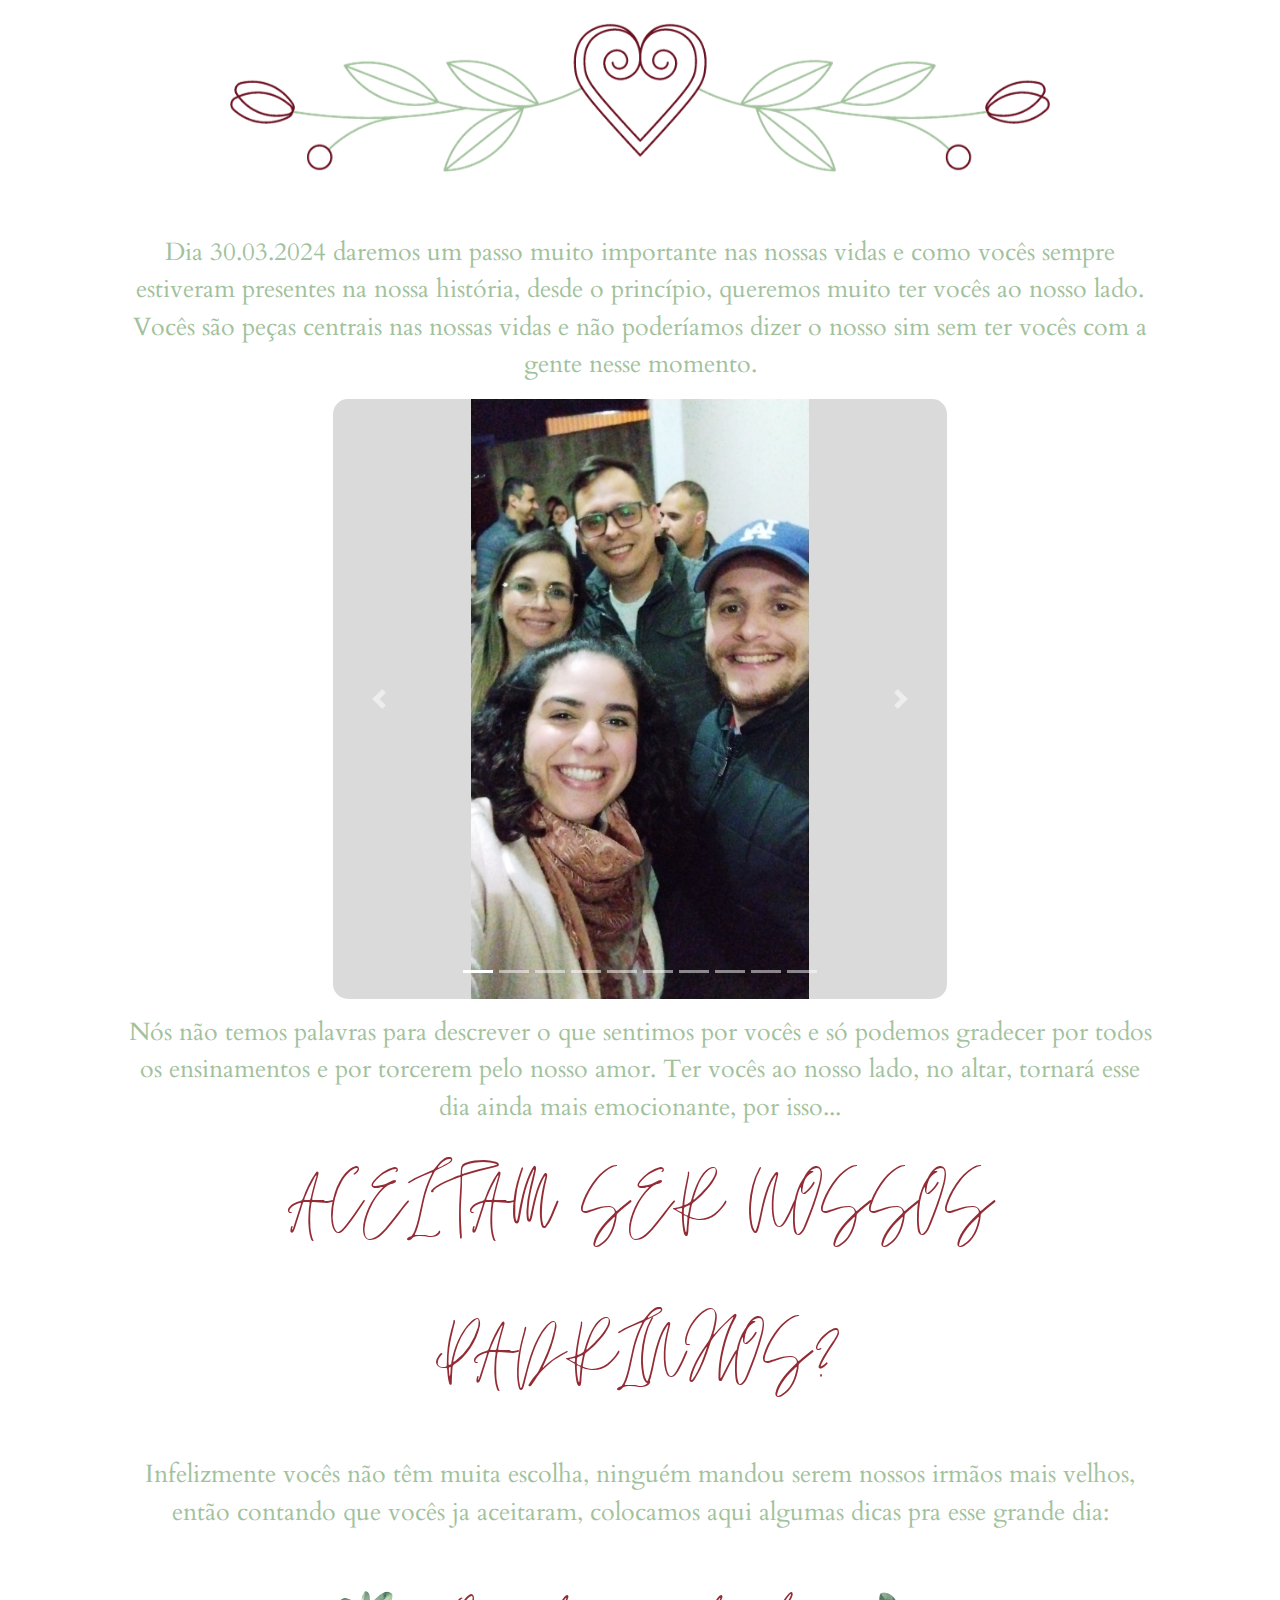
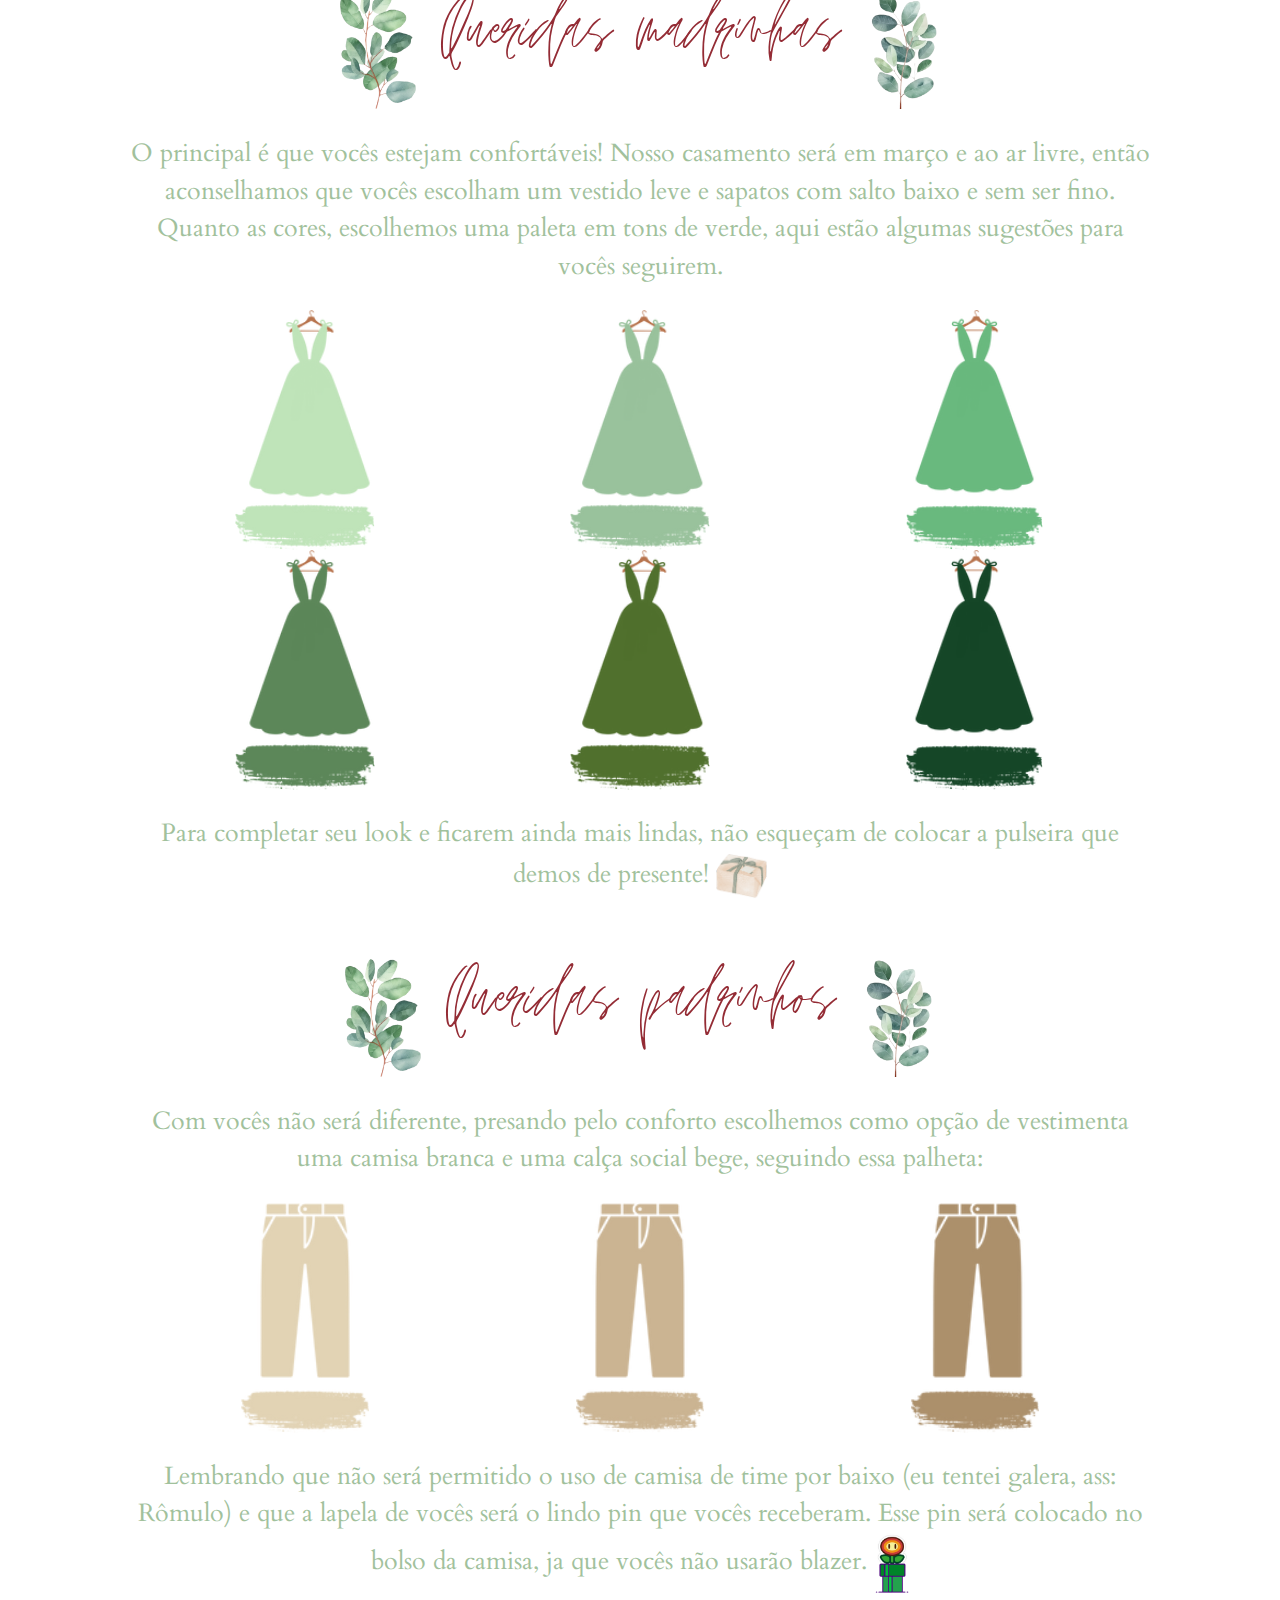
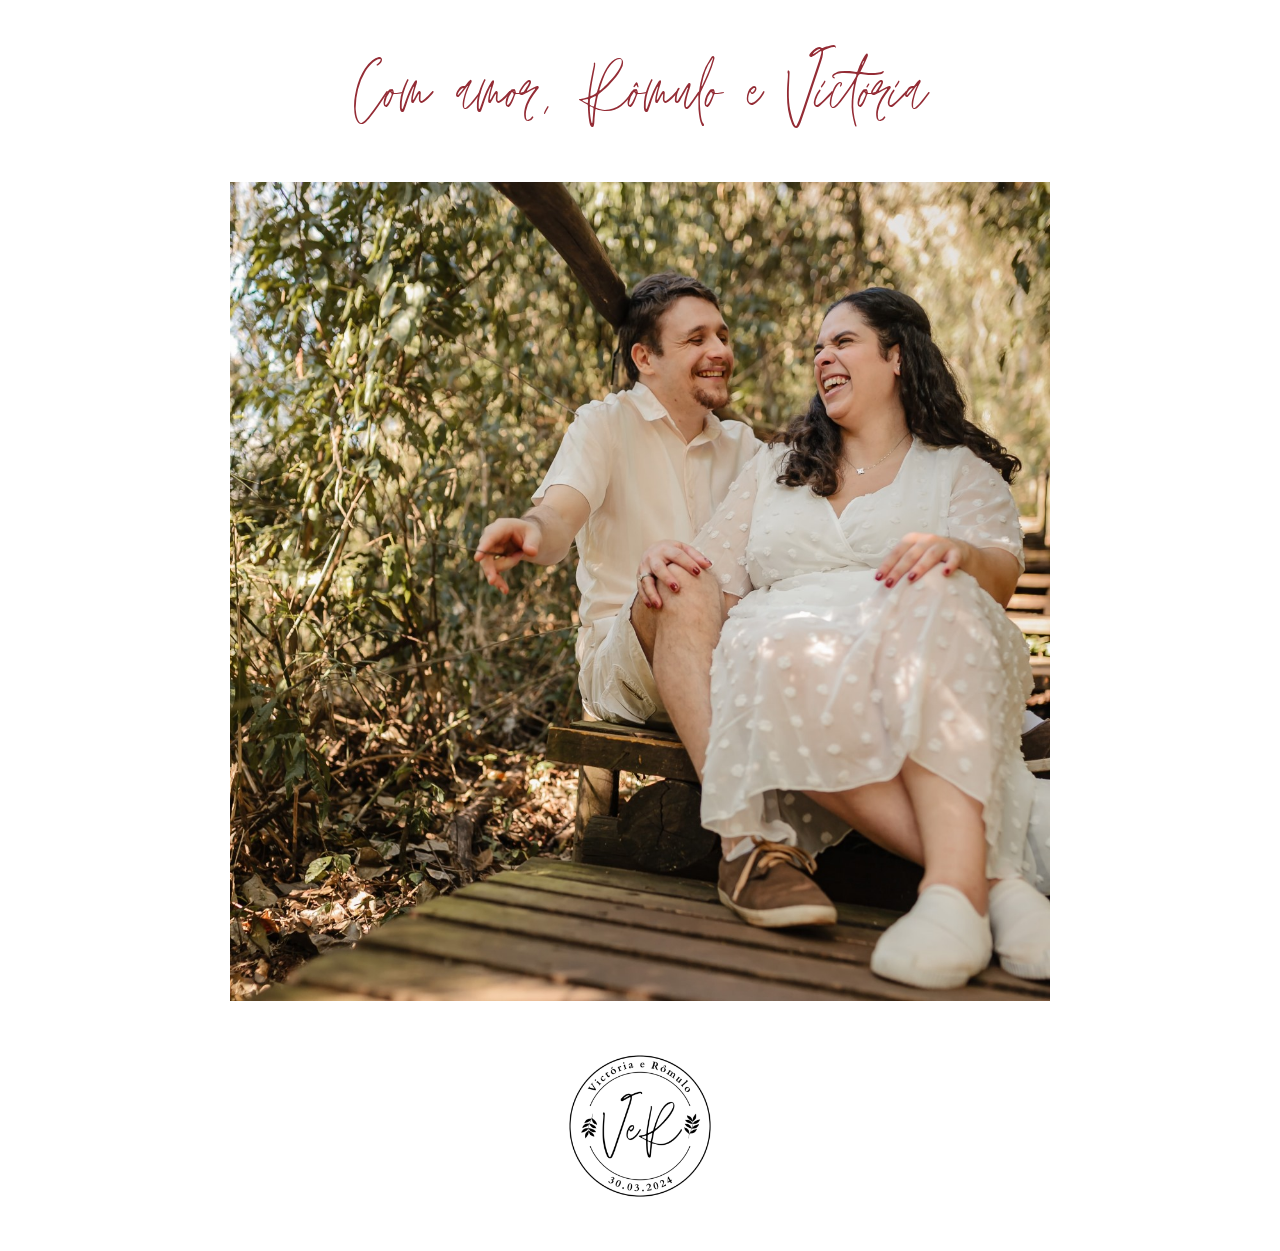
==== padrinhos/index.html @ 67f7df06 "final padrinhos" ====
<!DOCTYPE html>
<html lang="en">
<head>
  <meta charset="UTF-8">
  <meta name="viewport" content="width=device-width, initial-scale=1, shrink-to-fit=no">
  <title>Victória e Rômulo</title>

  <link rel="stylesheet" href="https://cdn.jsdelivr.net/npm/bootstrap@4.0.0/dist/css/bootstrap.min.css" integrity="sha384-Gn5384xqQ1aoWXA+058RXPxPg6fy4IWvTNh0E263XmFcJlSAwiGgFAW/dAiS6JXm" crossorigin="anonymous">
  <script src="https://code.jquery.com/jquery-3.2.1.slim.min.js" integrity="sha384-KJ3o2DKtIkvYIK3UENzmM7KCkRr/rE9/Qpg6aAZGJwFDMVNA/GpGFF93hXpG5KkN" crossorigin="anonymous"></script>
  <script src="https://cdn.jsdelivr.net/npm/popper.js@1.12.9/dist/umd/popper.min.js" integrity="sha384-ApNbgh9B+Y1QKtv3Rn7W3mgPxhU9K/ScQsAP7hUibX39j7fakFPskvXusvfa0b4Q" crossorigin="anonymous"></script>
  <script src="https://cdn.jsdelivr.net/npm/bootstrap@4.0.0/dist/js/bootstrap.min.js" integrity="sha384-JZR6Spejh4U02d8jOt6vLEHfe/JQGiRRSQQxSfFWpi1MquVdAyjUar5+76PVCmYl" crossorigin="anonymous"></script>
  <link rel="stylesheet" href="//use.fontawesome.com/releases/v5.15.4/css/all.css">

  <link href="../index.css" rel="stylesheet">
  <link href="index.css" rel="stylesheet">
  <link href="imagens/favicon.ico" rel="icon">
</head>
<body>
    <div class="top">
      <img class="img-top" src="imagens/iniciopeq.png">
    </div>
    <br>
    <div class="text">
      Dia 30.03.2024 daremos um passo muito importante nas nossas vidas e como vocês sempre estiveram presentes na nossa história, desde o princípio, queremos muito ter vocês ao nosso lado. Vocês são peças centrais nas nossas vidas e não poderíamos dizer o nosso sim sem ter vocês com a gente nesse momento.
    </div>
    <div id="carouselExampleIndicators" class="carousel slide" data-ride="carousel">
        <ol class="carousel-indicators">
          <li data-target="#carouselExampleIndicators" data-slide-to="0" class="active"></li>
          <li data-target="#carouselExampleIndicators" data-slide-to="1"></li>
          <li data-target="#carouselExampleIndicators" data-slide-to="2"></li>
          <li data-target="#carouselExampleIndicators" data-slide-to="3"></li>
          <li data-target="#carouselExampleIndicators" data-slide-to="4"></li>
          <li data-target="#carouselExampleIndicators" data-slide-to="5"></li>
          <li data-target="#carouselExampleIndicators" data-slide-to="6"></li>
          <li data-target="#carouselExampleIndicators" data-slide-to="7"></li>
          <li data-target="#carouselExampleIndicators" data-slide-to="8"></li>
          <li data-target="#carouselExampleIndicators" data-slide-to="9"></li>
        </ol>
        <div class="carousel-inner">
          <div class="carousel-item active">
            <div class="imagem_slides" style="background-image: url('imagens/padrinhos/1.jpg');"></div>
          </div>
          <div class="carousel-item">
            <div class="imagem_slides" style="background-image: url('imagens/padrinhos/2.jpg');"></div>
          </div>
          <div class="carousel-item">
            <div class="imagem_slides" style="background-image: url('imagens/padrinhos/3.jpg');"></div>
          </div>
          <div class="carousel-item">
            <div class="imagem_slides" style="background-image: url('imagens/padrinhos/4.jpg');"></div>
          </div>
          <div class="carousel-item">
            <div class="imagem_slides" style="background-image: url('imagens/padrinhos/5.JPG');"></div>
          </div>
          <div class="carousel-item">
            <div class="imagem_slides" style="background-image: url('imagens/padrinhos/6.jpg');"></div>
          </div>
          <div class="carousel-item">
            <div class="imagem_slides" style="background-image: url('imagens/padrinhos/7.jpg');"></div>
          </div>
          <div class="carousel-item">
            <div class="imagem_slides" style="background-image: url('imagens/padrinhos/8.jpg');"></div>
          </div>
          <div class="carousel-item">
            <div class="imagem_slides" style="background-image: url('imagens/padrinhos/9.jpg');"></div>
          </div>
          <div class="carousel-item">
            <div class="imagem_slides" style="background-image: url('imagens/padrinhos/10.jpg');"></div>
          </div>
        </div>
        <a class="carousel-control-prev" href="#carouselExampleIndicators" role="button" data-slide="prev">
          <span class="carousel-control-prev-icon" aria-hidden="true"></span>
          <span class="sr-only">Previous</span>
        </a>
        <a class="carousel-control-next" href="#carouselExampleIndicators" role="button" data-slide="next">
          <span class="carousel-control-next-icon" aria-hidden="true"></span>
          <span class="sr-only">Next</span>
        </a>
    </div>
    <div class="text">
      Nós não temos palavras para descrever o que sentimos por vocês e só podemos gradecer por todos os ensinamentos e por torcerem pelo nosso amor.  Ter vocês ao nosso lado, no altar, tornará esse dia ainda mais emocionante, por isso...
    </div>
    <div class="title">
      ACEITAM SER NOSSOS PADRINHOS?
    </div>
    <div class="text">
      Infelizmente vocês não têm muita escolha, ninguém mandou serem nossos irmãos mais velhos, então contando que vocês ja aceitaram, colocamos aqui algumas dicas pra esse grande dia:
    </div>
    <br>
    <div class="title">
      <img class="img-title" src="imagens/floresq.png">
      Queridas madrinhas
      <img class="img-title" src="imagens/flordir.png">
    </div>
    <div class="text">
      O principal é que vocês estejam confortáveis! Nosso casamento será em março e ao ar livre, então aconselhamos que vocês escolham um vestido leve e sapatos com salto baixo e sem ser fino. Quanto as cores, escolhemos uma paleta em tons de verde, aqui estão algumas sugestões para vocês seguirem.
    </div>
    <div class="grid-container">
      <div class="grid-item" style="background-image: url('imagens/cores/v1.png');"></div>
      <div class="grid-item" style="background-image: url('imagens/cores/v2.png');"></div>
      <div class="grid-item" style="background-image: url('imagens/cores/v3.png');"></div>
      <div class="grid-item" style="background-image: url('imagens/cores/v4.png');"></div>
      <div class="grid-item" style="background-image: url('imagens/cores/v5.png');"></div>
      <div class="grid-item" style="background-image: url('imagens/cores/v6.png');"></div>
    </div>
    <div class="text">
      Para completar seu look e ficarem ainda mais lindas, não esqueçam de colocar a pulseira que demos de presente!
      <img class="fig-padrinhos1" src="imagens/presentepeq.png">
    </div>
    <br>
    <div class="title">
      <img class="img-title" src="imagens/floresq.png">
      Queridas padrinhos
      <img class="img-title" src="imagens/flordir.png">
    </div>
    <div class="text">
      Com vocês não será diferente, presando pelo conforto escolhemos como opção de vestimenta uma camisa branca e uma calça social bege, seguindo essa palheta:
    </div>
    <div class="grid-container2">
      <div class="grid-item" style="background-image: url('imagens/cores/b1.png');"></div>
      <div class="grid-item" style="background-image: url('imagens/cores/b2.png');"></div>
      <div class="grid-item" style="background-image: url('imagens/cores/b3.png');"></div>
    </div>
    <div class="text">
      Lembrando que não será permitido o uso de camisa de time por baixo (eu tentei galera, ass: Rômulo) e que a lapela de vocês será o lindo pin que vocês receberam. Esse pin será colocado no bolso da camisa, ja que vocês não usarão blazer.
      <img class="fig-padrinhos2" src="imagens/florgrand.png">
    </div>
    <br>
    <div class="title">
      Com amor, Rômulo e Victória
      <div class="top">
        <img class="img-top" src="imagens/casal.jpg">
      </div>
    </div>
</body>
<footer>
  <img src="../imagens/cropped-V-R.png">
</footer>
</html>
---- index.css ----
/* Geral */
body{
  margin: auto;
  padding-bottom: 50px;
}

@media (max-width: 600px) {
  body{
    padding-left: 5%;
    padding-right: 5%;
  }
}

@media (min-width: 600px) {
  body{
    padding-left: 12.5%;
    padding-right: 12.5%;
  }
}

@font-face {
  font-family: Jonathan;
  src: url('fonts/Jonathan/Jonathan.ttf');
}

@font-face {
  font-family: Cardo;
  src: url('fonts/Cardo/Cardo-Regular.ttf');
}

@media (max-width: 600px) {
  .text{
    font-size: 15px;
  }

  .title{
    font-size: 25px;
  }
}

@media (min-width: 600px) {
  .text{
    font-size: 25px;
  }

  .title{
    font-size: 30px;
  }
}

.text{
  font-family: Cardo;
  color: #A1C19C;
  text-align: justify;
  padding-top: 15px;
  padding-bottom: 15px;
}

.title{
  font-family: Cardo;
  color: #D17A84;
}

/* Menu */
.home{
  font-family: Jonathan;
  color: #942c35;
}

.grid-item-menu {
  text-align: center;
}

@media (max-width: 600px) {
  .home{
    font-size: 75px;
    margin: 0;
  }
  .grid-container-menu {
    grid-template-columns: auto;
  }
}

.grid-container-menu {
  display: grid;
  align-items:center;
}

.home:hover{
  color: #A1C19C;
  cursor: pointer;
}
.item-menu{
  color: #942c35;
  padding: 10px;
  font-family: Cardo;
  font-weight: bold;
}
.item-menu:hover{
  color: #A1C19C;
  cursor: pointer;
}

.grid-item-menu {
  background-color: rgba(255, 255, 255, 0.8);
}

.fa-play, .fa-pause, .fa-volume-mute, .fa-volume-up{
  color: #942c35;
}
.fa-play:hover, .fa-pause:hover, .fa-volume-mute:hover, .fa-volume-up:hover{
  color: #A1C19C;
}

@media (min-width: 600px) {
  .grid-container-menu {
    grid-template-columns: 30% 15% 15% 15% 15% 10%;
  }

  .grid-item-menu {
    font-size: 16px;
  }
  
  .home{
    font-size: 90px;
  }
  .item-menu{
    padding: 10px;
  }
}

/* Inicial */
#casal{
  width: 80%;
  border-radius: 15px;
}

@media (min-width: 600px) {

  .grid-item-timer {
    margin: 10px;
    width: 190px;
  }

  .grid-item-timer>label {
    font-size: 50px;
  }

  #days, #hours, #minutes, #seconds {
    font-size: 90px;
  }
}

@media (max-width: 600px) {
  .grid-item-timer {
    margin: 10px;
    width: 50px;
  }

  .grid-item-timer>label {
    font-size: 20px;
  }

  #days, #hours, #minutes, #seconds {
    font-size: 40px;
  }
}

.img_inicial{
  text-align: center;
}

#days, #hours, #minutes, #seconds {
  color: white;
  font-family: Jonathan;
  padding: 0;
  margin: 0;
  height: 20px;
}

.grid-container-timer {
  display: grid;
  grid-template-columns: auto auto auto auto;
  margin: auto;
  justify-content: center;
  align-items: center;
  color: white;
}

.grid-item-timer {
  background-color: #D17A84;
  text-align: center;
  border-radius: 15px;
}

.grid-item-timer>label {
  color: white;
  font-family: Jonathan;
  padding: 0;
  margin: 0;
}

@media (max-width: 600px) {
  #carouselExampleIndicators{
    width: 90%;
    height: 300px;
  }
  .imagem_slides{
    height: 300px;
  }
}

@media (min-width: 600px) {
  #carouselExampleIndicators{
    width: 60%;
    height: 600px
  }
  .imagem_slides{
    height: 600px;
  }
}

#carouselExampleIndicators{
  border-radius: 15px;
  text-align: center;
  align-items: center;
  margin: auto;
}

.imagem_slides{
  background-repeat: no-repeat;
  background-position: center;
  background-size: contain;
  background-color: rgba(128, 128, 128, 0.295);
  border-radius: 15px;

}


/* Local */ 
#local{
  display:none
}

.center{
  display: block;
  text-align: center;
}

#rita{
  width: 80%;
  border-radius: 15px;
}

@media (max-width: 600px) {
  #rita{
    height: 200px;
  }
  .mapouter{
    height:200px;
  }
  .gmap_canvas {
    height:200px;
  }
  .gmap_iframe {
    height:200px!important;
  }
}
.mapouter{
  position:relative;
  text-align:right;
  width:100%;
  height:400px;
}
.gmap_canvas {
  overflow:hidden;
  background:none!important;
  width:100%;
  height:400px;
}
.gmap_iframe {
  height:400px!important;
}


/* Lista de presentes */ 
#lista_presentes{
  display:none;
  height: 1600px;
}
.iframe{
  width: 100%;
  height: 1600px;
  align-items: center;
  display: flex;
  justify-content: center;
  margin: auto;
}

/* Confirmação de presença */ 
#confirmaçao_presenca{
  display:none;
}

#confirmaçao_presenca>.iframe{
  height: 1600px;
  align-items: center;
  justify-content: center;
}

@media (max-width: 600px) {
  #confirmaçao_presenca>.iframe{
    width: 100%;
  }
}

/* Indicação dos noivos */ 
#indicacao_noivos{
  display:none
}

@media (max-width: 600px) {
  .grid-container-indicacao {
    grid-template-columns: auto;
  }
}

@media (min-width: 600px) {
  .grid-container-indicacao {
    grid-template-columns: auto auto auto;
  }
}

.grid-container-indicacao {
  display: grid;
  margin: auto;
  justify-content: center;
  align-items: center;
  text-align: center;
}

.grid-item-indicacao label{
  margin: 20px;
  font-size: 15px;
  text-align: center;
  border-radius: 15px;
  width: 190px;
  color: #A1C19C;
  font-family: Cardo;
}

.img-indicacao {
  width: 200px;
  height: 200px;
  border-radius: 50%;
  background-repeat: no-repeat;
  background-position: center;
  background-size:cover;
  display: inline-block;
}

/* Footer */ 
footer{
  margin-top: 50px;
  text-align: center;
}
footer>img{
  width: 150px;
}
---- padrinhos/index.css ----
@font-face {
    font-family: Jonathan;
    src: url('fonts/Jonathan/Jonathan.ttf');
}

@font-face {
    font-family: Cardo;
    src: url('fonts/Cardo/Cardo-Regular.ttf');
}

body{
    padding-left: 10%;
    padding-right: 10%;
}

/* tela pequena */
@media (max-width: 600px) { 
    .title {
        font-size: 50px;
    }

    .text{
        font-size: 15px;
    }

    .img-title{
        width: 50.4px;
        height: 78.8px;
    }

    .fig-padrinhos1{
        width: 10%;
    }
    
    .fig-padrinhos2{
        width: 7%;
    }
}

.top{
    text-align: center;
}
.img-top{
    width: 80%;
    height: 100%;       
}

/* tela grande */
@media (min-width: 600px) {
    .title {
        font-size: 100px;
    }

    .text{
        font-size: 25px;
    }

    .img-title{
        width: 75.6px;
        height: 118.2px;
    }

    .fig-padrinhos1{
        width: 5%;
    }
    
    .fig-padrinhos2{
        width: 3.5%;
    }
}

.title{
    text-align: center;
    font-family: Jonathan;
    color: #942c35;
}

.text{
    text-align: center;
    font-family: Cardo;
    color: #A1C19C;
}

.grid-container {
    display: grid;
    grid-template-columns: auto auto auto;
    padding: 10px;
    height: 500px;
}

.grid-container2 {
    display: grid;
    grid-template-columns: auto auto auto;
    padding: 10px;
    height: 250px;
}

.grid-item {
    padding: 20px;
    text-align: center;
    background-repeat: no-repeat;
    background-position: center;
    background-size: contain;
}

/* Footer */ 
footer{
    margin-top: 50px;
    text-align: center;
}

footer>img{
    width: 150px;
}
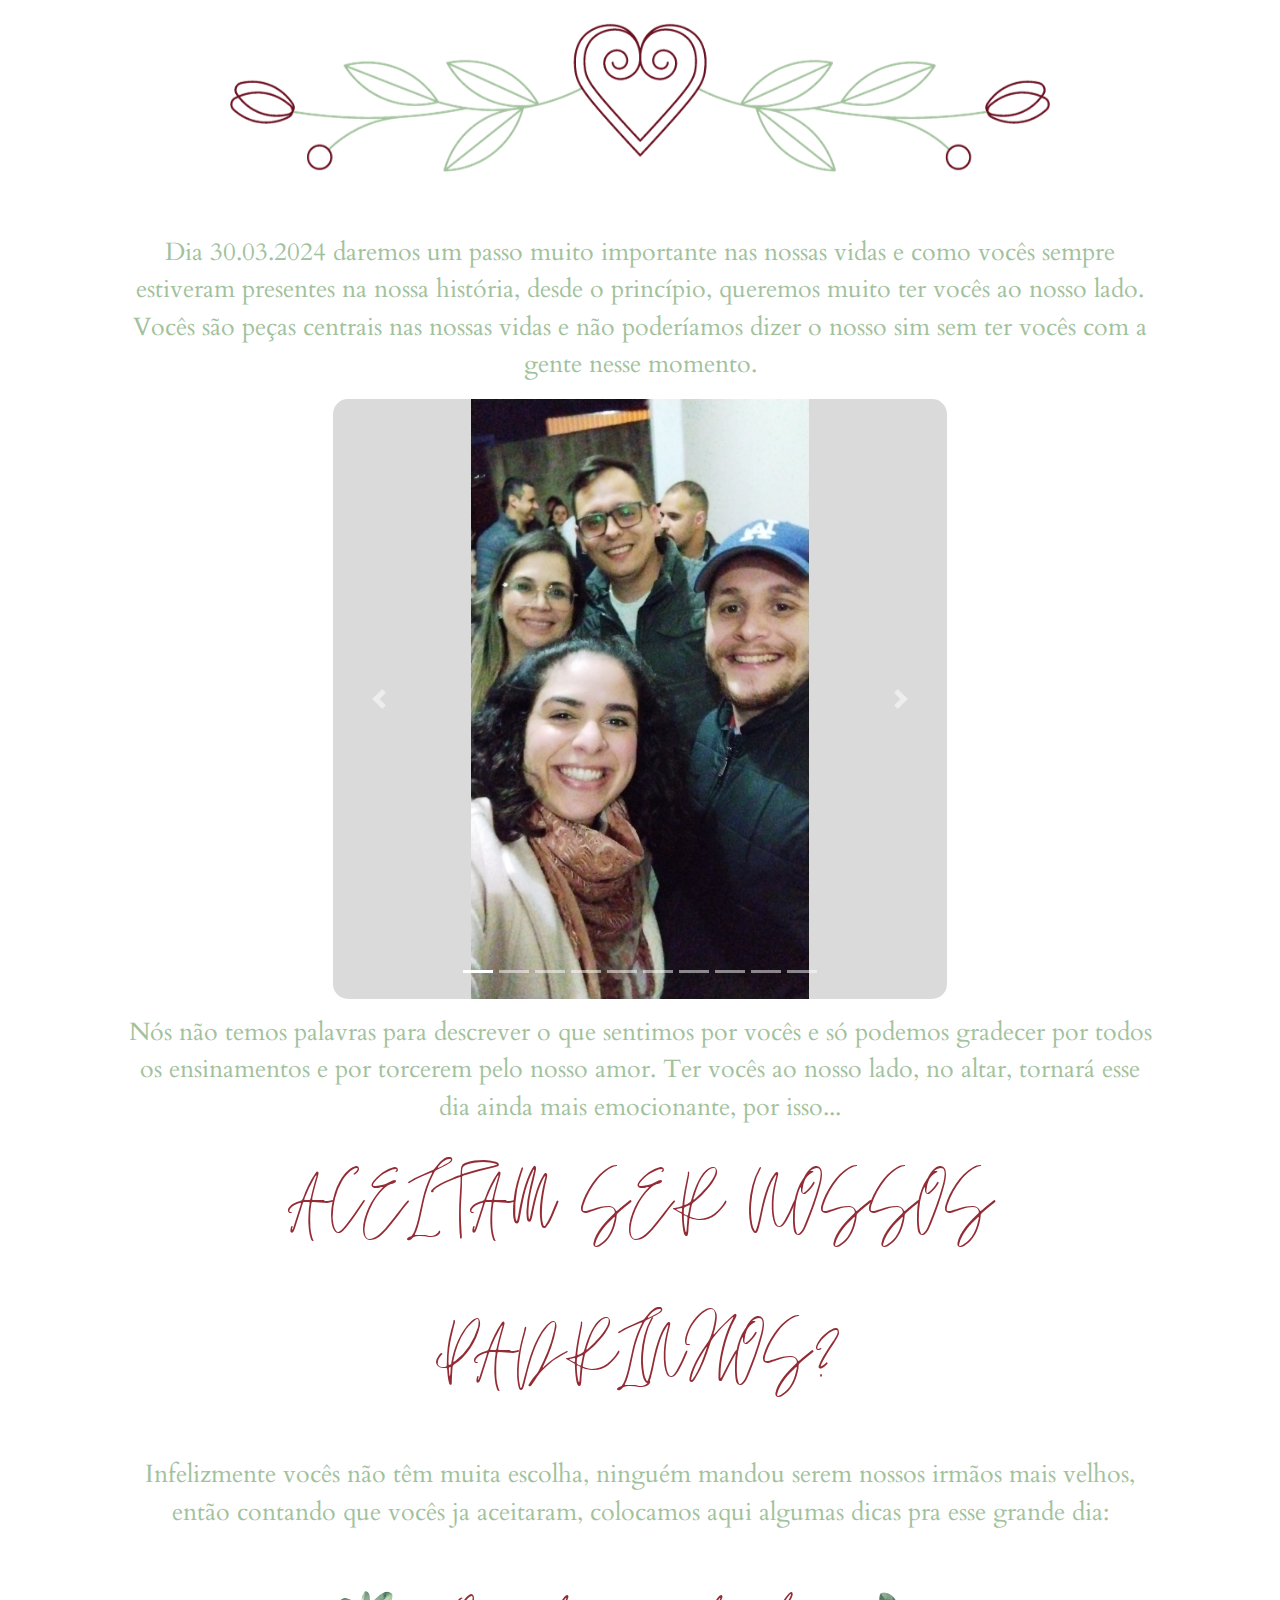
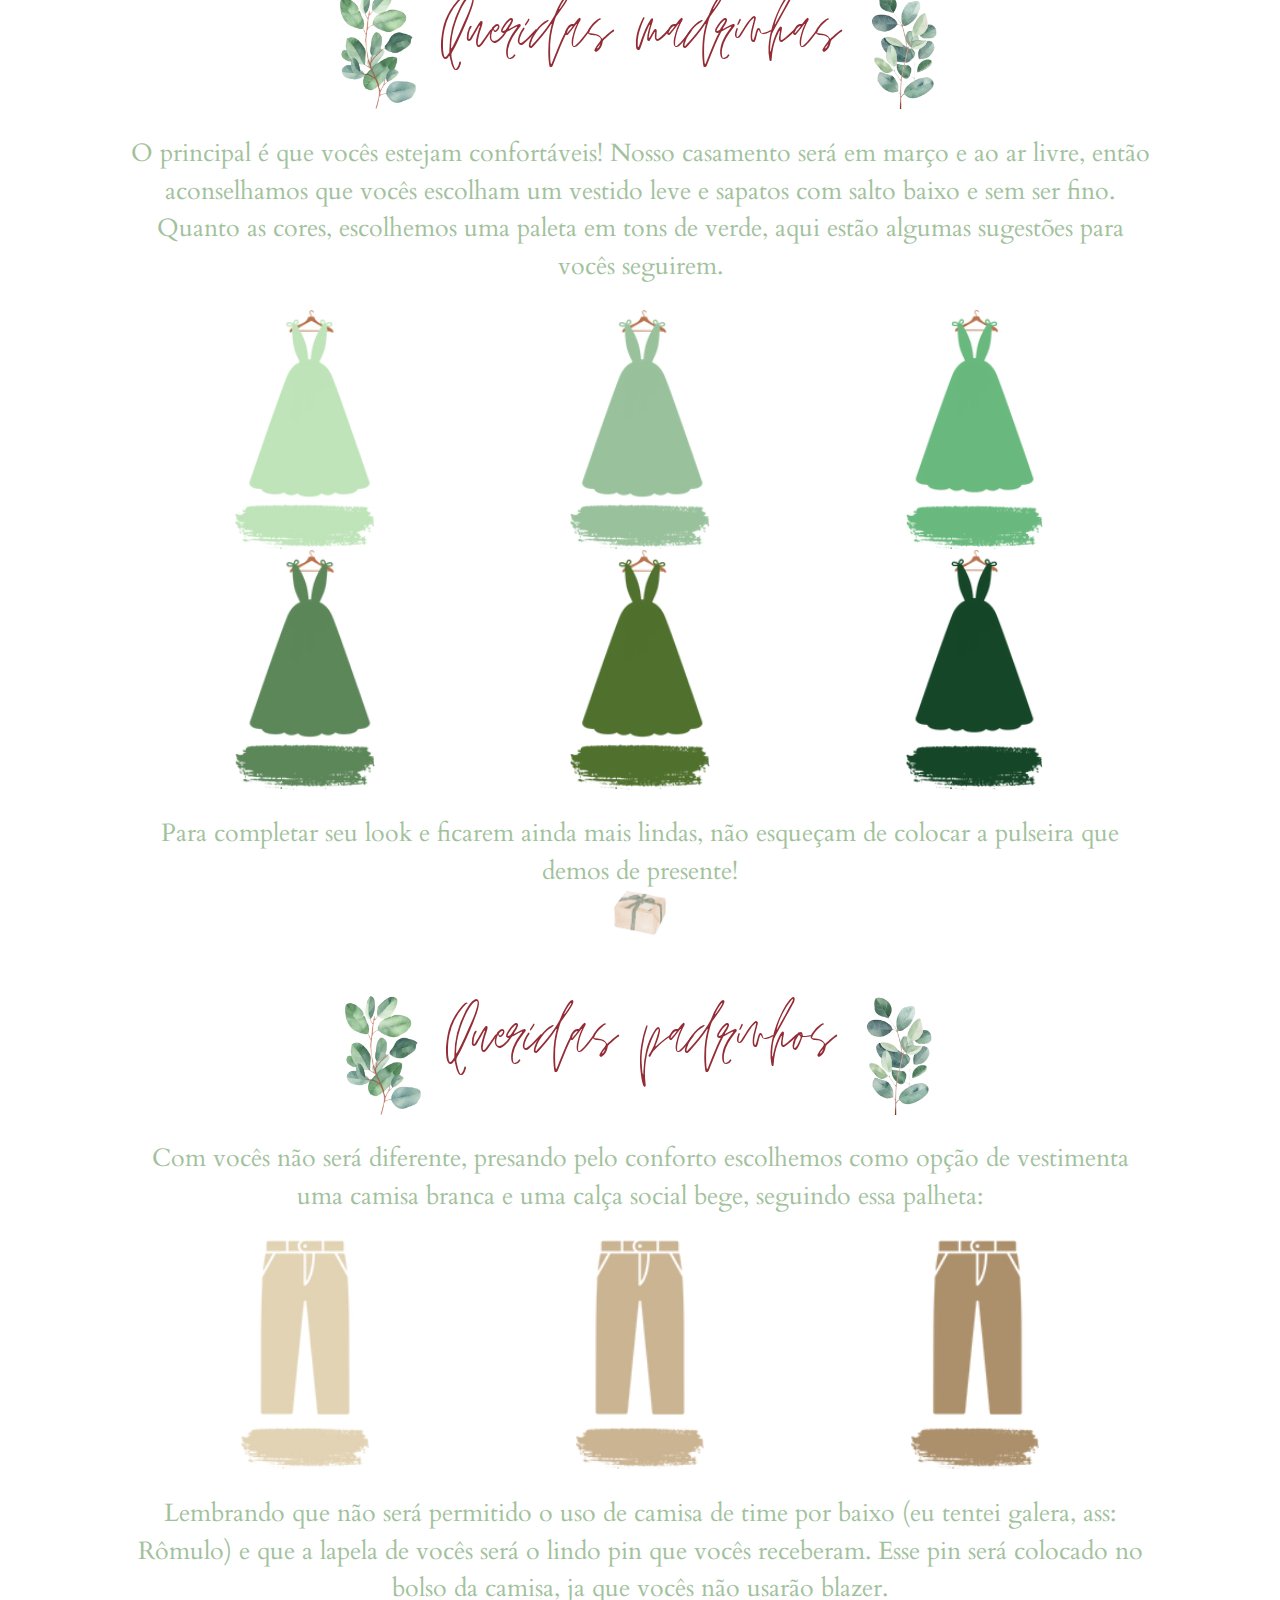
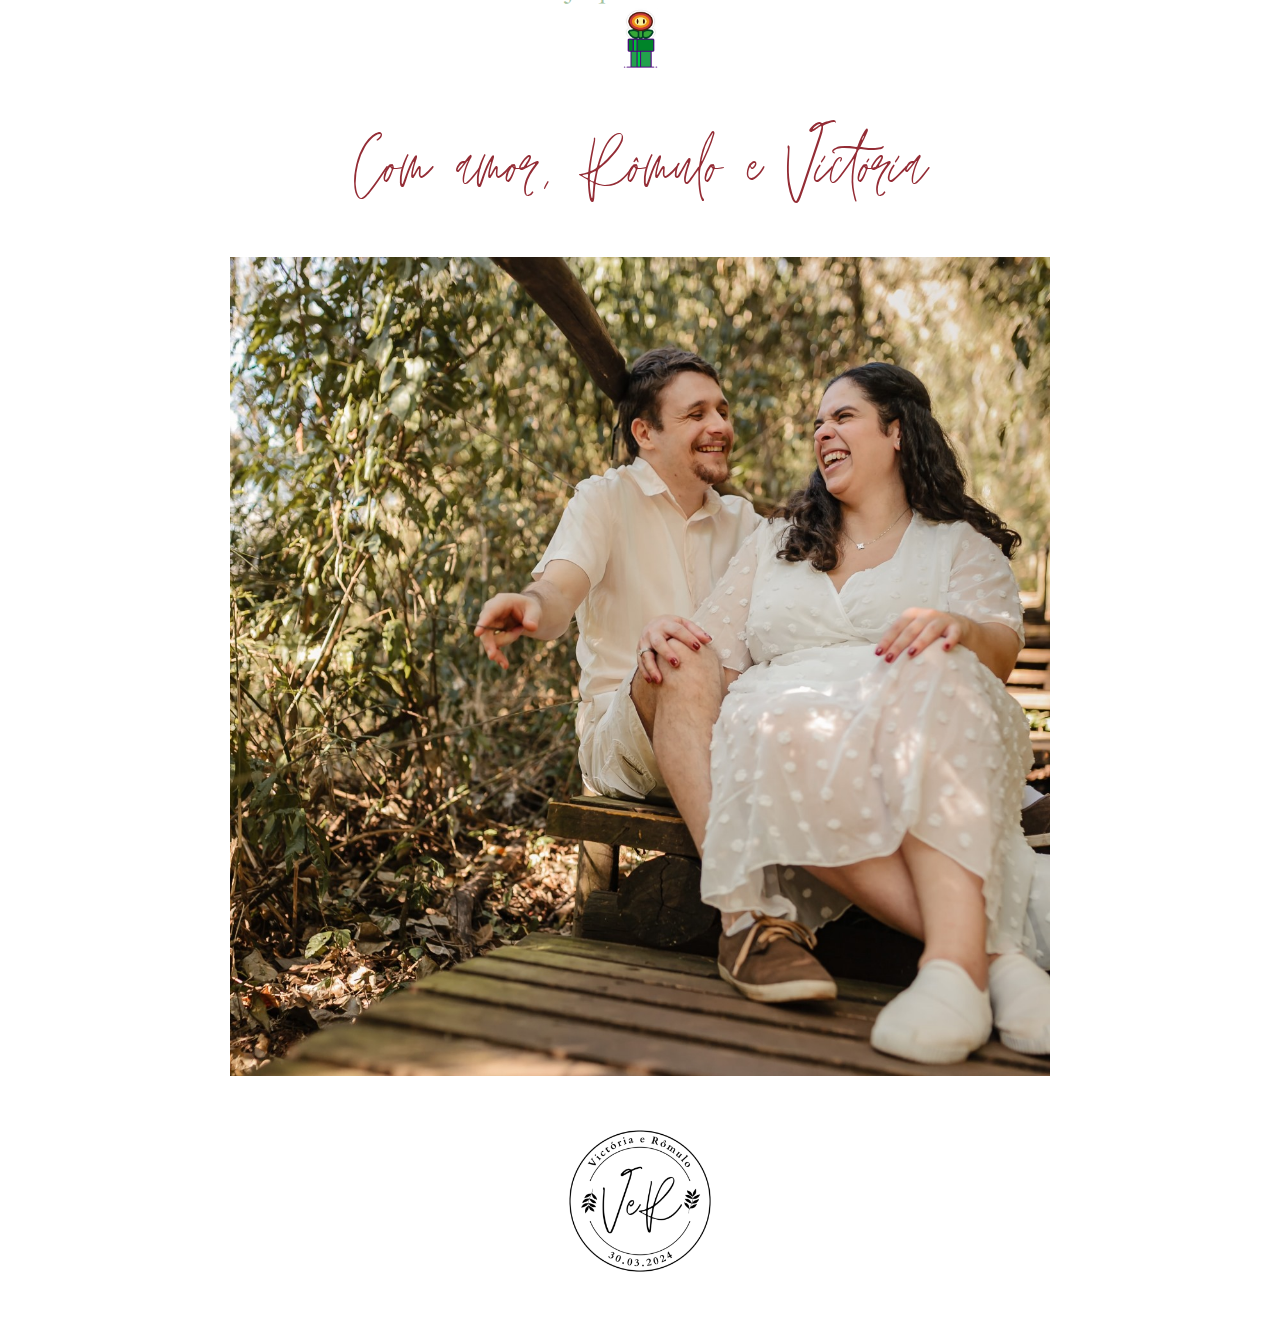
==== commit 01a5122e: "fix padrinhos" ====
--- a/padrinhos/index.html
+++ b/padrinhos/index.html
@@ -13,7 +13,7 @@
 
   <link href="../index.css" rel="stylesheet">
   <link href="index.css" rel="stylesheet">
-  <link href="imagens/favicon.ico" rel="icon">
+  <link href="../imagens/favicon.ico" rel="icon">
 </head>
 <body>
     <div class="top">
@@ -105,6 +105,7 @@
     </div>
     <div class="text">
       Para completar seu look e ficarem ainda mais lindas, não esqueçam de colocar a pulseira que demos de presente!
+      <br>
       <img class="fig-padrinhos1" src="imagens/presentepeq.png">
     </div>
     <br>
@@ -123,6 +124,7 @@
     </div>
     <div class="text">
       Lembrando que não será permitido o uso de camisa de time por baixo (eu tentei galera, ass: Rômulo) e que a lapela de vocês será o lindo pin que vocês receberam. Esse pin será colocado no bolso da camisa, ja que vocês não usarão blazer.
+      <br>
       <img class="fig-padrinhos2" src="imagens/florgrand.png">
     </div>
     <br>
--- a/padrinhos/index.css
+++ b/padrinhos/index.css
@@ -24,8 +24,8 @@
     }
 
     .img-title{
-        width: 50.4px;
-        height: 78.8px;
+        width: 30.4px;
+        height: 58.8px;
     }
 
     .fig-padrinhos1{
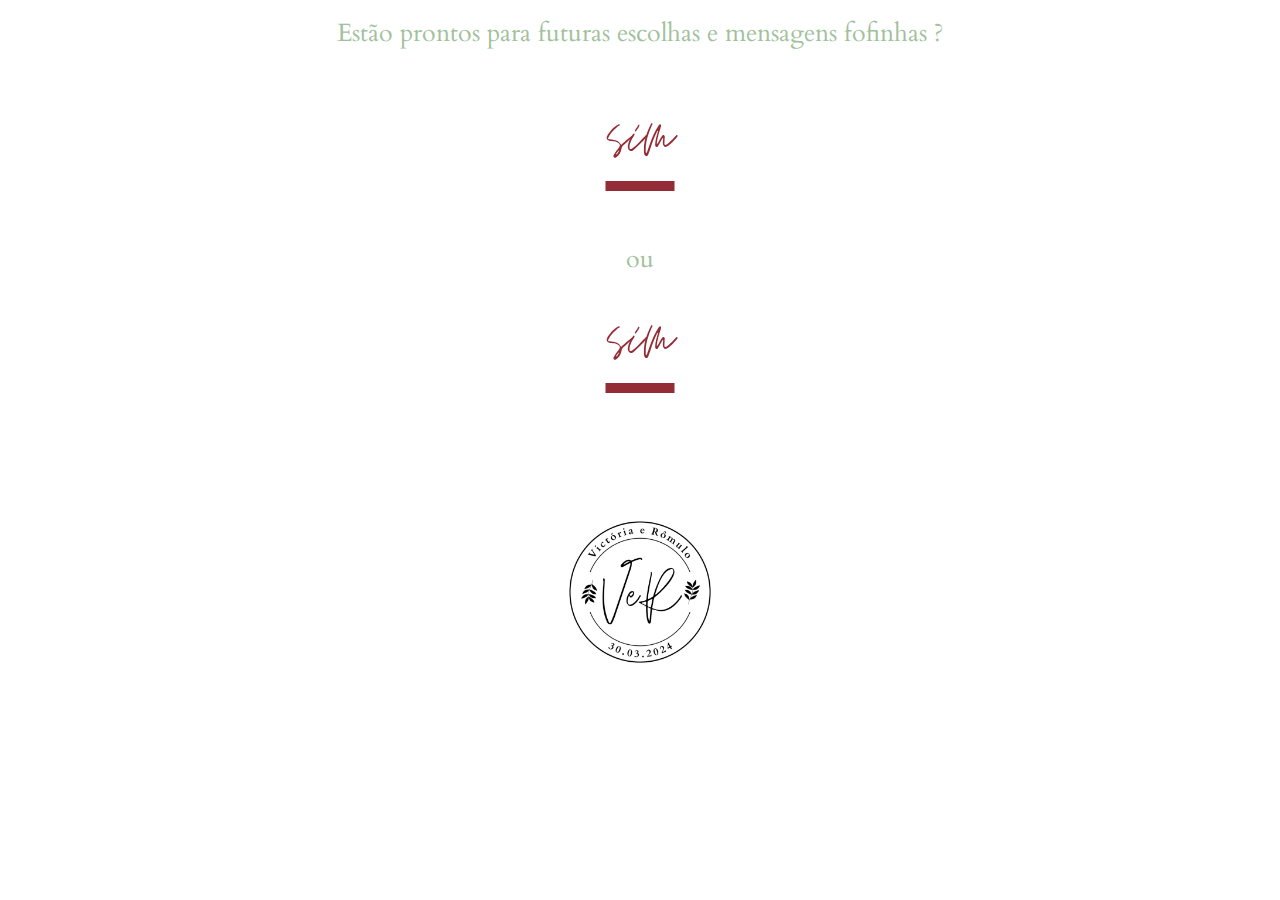
==== commit 497924d7: "fix padrinhos e player" ====
--- a/padrinhos/index.html
+++ b/padrinhos/index.html
@@ -6,9 +6,6 @@
   <title>Victória e Rômulo</title>
 
   <link rel="stylesheet" href="https://cdn.jsdelivr.net/npm/bootstrap@4.0.0/dist/css/bootstrap.min.css" integrity="sha384-Gn5384xqQ1aoWXA+058RXPxPg6fy4IWvTNh0E263XmFcJlSAwiGgFAW/dAiS6JXm" crossorigin="anonymous">
-  <script src="https://code.jquery.com/jquery-3.2.1.slim.min.js" integrity="sha384-KJ3o2DKtIkvYIK3UENzmM7KCkRr/rE9/Qpg6aAZGJwFDMVNA/GpGFF93hXpG5KkN" crossorigin="anonymous"></script>
-  <script src="https://cdn.jsdelivr.net/npm/popper.js@1.12.9/dist/umd/popper.min.js" integrity="sha384-ApNbgh9B+Y1QKtv3Rn7W3mgPxhU9K/ScQsAP7hUibX39j7fakFPskvXusvfa0b4Q" crossorigin="anonymous"></script>
-  <script src="https://cdn.jsdelivr.net/npm/bootstrap@4.0.0/dist/js/bootstrap.min.js" integrity="sha384-JZR6Spejh4U02d8jOt6vLEHfe/JQGiRRSQQxSfFWpi1MquVdAyjUar5+76PVCmYl" crossorigin="anonymous"></script>
   <link rel="stylesheet" href="//use.fontawesome.com/releases/v5.15.4/css/all.css">
 
   <link href="../index.css" rel="stylesheet">
@@ -16,125 +13,152 @@
   <link href="../imagens/favicon.ico" rel="icon">
 </head>
 <body>
-    <div class="top">
-      <img class="img-top" src="imagens/iniciopeq.png">
+    <div id="aceitar">
+      <label class="text">Estão prontos para futuras escolhas e mensagens fofinhas ?</label>
+      <br>
+      <label class="title" onclick="aceitar()"><u>sim</u></lebel>
+      <br>
+      <label class="text">ou</lebel>
+      <br>
+      <label class="title" onclick="aceitar()"><u>sim</u></lebel>
     </div>
-    <br>
-    <div class="text">
-      Dia 30.03.2024 daremos um passo muito importante nas nossas vidas e como vocês sempre estiveram presentes na nossa história, desde o princípio, queremos muito ter vocês ao nosso lado. Vocês são peças centrais nas nossas vidas e não poderíamos dizer o nosso sim sem ter vocês com a gente nesse momento.
-    </div>
-    <div id="carouselExampleIndicators" class="carousel slide" data-ride="carousel">
-        <ol class="carousel-indicators">
-          <li data-target="#carouselExampleIndicators" data-slide-to="0" class="active"></li>
-          <li data-target="#carouselExampleIndicators" data-slide-to="1"></li>
-          <li data-target="#carouselExampleIndicators" data-slide-to="2"></li>
-          <li data-target="#carouselExampleIndicators" data-slide-to="3"></li>
-          <li data-target="#carouselExampleIndicators" data-slide-to="4"></li>
-          <li data-target="#carouselExampleIndicators" data-slide-to="5"></li>
-          <li data-target="#carouselExampleIndicators" data-slide-to="6"></li>
-          <li data-target="#carouselExampleIndicators" data-slide-to="7"></li>
-          <li data-target="#carouselExampleIndicators" data-slide-to="8"></li>
-          <li data-target="#carouselExampleIndicators" data-slide-to="9"></li>
-        </ol>
-        <div class="carousel-inner">
-          <div class="carousel-item active">
-            <div class="imagem_slides" style="background-image: url('imagens/padrinhos/1.jpg');"></div>
+    <div id="content">
+      <div class="top">
+        <img class="img-top" src="imagens/iniciopeq.png">
+        <div class="grid-item-menu">
+          <label onclick="play()"><i class="fas fa-play" style="display: none;"></i></label>
+          <label onclick="pause()"><i class="fas fa-pause"></i></label>
+          <label onclick="mute()"><i class="fas fa-volume-up"></i></label>
+          <label onclick="volume()"><i class="fas fa-volume-mute" style="display: none;"></i></label>
+          <br>
+          <audio id="player" loop>
+            <source src="musica/emicida.mp3" type="audio/mpeg">
+          </audio>
+        </div>
+      </div>
+      <br>
+      <div class="text">
+        Dia 30.03.2024 daremos um passo muito importante nas nossas vidas e como vocês sempre estiveram presentes na nossa história, desde o princípio, queremos muito ter vocês ao nosso lado. Vocês são peças centrais nas nossas vidas e não poderíamos dizer o nosso sim sem ter vocês com a gente nesse momento.
+      </div>
+      <div id="carouselExampleIndicators" class="carousel slide" data-ride="carousel">
+          <ol class="carousel-indicators">
+            <li data-target="#carouselExampleIndicators" data-slide-to="0" class="active"></li>
+            <li data-target="#carouselExampleIndicators" data-slide-to="1"></li>
+            <li data-target="#carouselExampleIndicators" data-slide-to="2"></li>
+            <li data-target="#carouselExampleIndicators" data-slide-to="3"></li>
+            <li data-target="#carouselExampleIndicators" data-slide-to="4"></li>
+            <li data-target="#carouselExampleIndicators" data-slide-to="5"></li>
+            <li data-target="#carouselExampleIndicators" data-slide-to="6"></li>
+            <li data-target="#carouselExampleIndicators" data-slide-to="7"></li>
+            <li data-target="#carouselExampleIndicators" data-slide-to="8"></li>
+            <li data-target="#carouselExampleIndicators" data-slide-to="9"></li>
+          </ol>
+          <div class="carousel-inner">
+            <div class="carousel-item active">
+              <div class="imagem_slides" style="background-image: url('imagens/padrinhos/1.jpg');"></div>
+            </div>
+            <div class="carousel-item">
+              <div class="imagem_slides" style="background-image: url('imagens/padrinhos/2.jpg');"></div>
+            </div>
+            <div class="carousel-item">
+              <div class="imagem_slides" style="background-image: url('imagens/padrinhos/3.jpg');"></div>
+            </div>
+            <div class="carousel-item">
+              <div class="imagem_slides" style="background-image: url('imagens/padrinhos/4.jpg');"></div>
+            </div>
+            <div class="carousel-item">
+              <div class="imagem_slides" style="background-image: url('imagens/padrinhos/5.jpg');"></div>
+            </div>
+            <div class="carousel-item">
+              <div class="imagem_slides" style="background-image: url('imagens/padrinhos/6.jpg');"></div>
+            </div>
+            <div class="carousel-item">
+              <div class="imagem_slides" style="background-image: url('imagens/padrinhos/7.jpg');"></div>
+            </div>
+            <div class="carousel-item">
+              <div class="imagem_slides" style="background-image: url('imagens/padrinhos/8.jpg');"></div>
+            </div>
+            <div class="carousel-item">
+              <div class="imagem_slides" style="background-image: url('imagens/padrinhos/9.jpg');"></div>
+            </div>
+            <div class="carousel-item">
+              <div class="imagem_slides" style="background-image: url('imagens/padrinhos/10.jpg');"></div>
+            </div>
           </div>
-          <div class="carousel-item">
-            <div class="imagem_slides" style="background-image: url('imagens/padrinhos/2.jpg');"></div>
-          </div>
-          <div class="carousel-item">
-            <div class="imagem_slides" style="background-image: url('imagens/padrinhos/3.jpg');"></div>
-          </div>
-          <div class="carousel-item">
-            <div class="imagem_slides" style="background-image: url('imagens/padrinhos/4.jpg');"></div>
-          </div>
-          <div class="carousel-item">
-            <div class="imagem_slides" style="background-image: url('imagens/padrinhos/5.JPG');"></div>
-          </div>
-          <div class="carousel-item">
-            <div class="imagem_slides" style="background-image: url('imagens/padrinhos/6.jpg');"></div>
-          </div>
-          <div class="carousel-item">
-            <div class="imagem_slides" style="background-image: url('imagens/padrinhos/7.jpg');"></div>
-          </div>
-          <div class="carousel-item">
-            <div class="imagem_slides" style="background-image: url('imagens/padrinhos/8.jpg');"></div>
-          </div>
-          <div class="carousel-item">
-            <div class="imagem_slides" style="background-image: url('imagens/padrinhos/9.jpg');"></div>
-          </div>
-          <div class="carousel-item">
-            <div class="imagem_slides" style="background-image: url('imagens/padrinhos/10.jpg');"></div>
-          </div>
+          <a class="carousel-control-prev" href="#carouselExampleIndicators" role="button" data-slide="prev">
+            <span class="carousel-control-prev-icon" aria-hidden="true"></span>
+            <span class="sr-only">Previous</span>
+          </a>
+          <a class="carousel-control-next" href="#carouselExampleIndicators" role="button" data-slide="next">
+            <span class="carousel-control-next-icon" aria-hidden="true"></span>
+            <span class="sr-only">Next</span>
+          </a>
+      </div>
+      <div class="text">
+        Nós não temos palavras para descrever o que sentimos por vocês e só podemos gradecer por todos os ensinamentos e por torcerem pelo nosso amor.  Ter vocês ao nosso lado, no altar, tornará esse dia ainda mais emocionante, por isso...
+      </div>
+      <div class="title">
+        ACEITAM SER NOSSOS PADRINHOS?
+      </div>
+      <div class="text">
+        Infelizmente vocês não têm muita escolha, ninguém mandou serem nossos irmãos mais velhos, então contando que vocês ja aceitaram, colocamos aqui algumas dicas pra esse grande dia:
+      </div>
+      <br>
+      <div class="title">
+        <img class="img-title" src="imagens/floresq.png">
+        Queridas madrinhas
+        <img class="img-title" src="imagens/flordir.png">
+      </div>
+      <div class="text">
+        O principal é que vocês estejam confortáveis! Nosso casamento será em março e ao ar livre, então aconselhamos que vocês escolham um vestido leve e sapatos com salto baixo e sem ser fino. Quanto as cores, escolhemos uma paleta em tons de verde, aqui estão algumas sugestões para vocês seguirem.
+      </div>
+      <div class="grid-container">
+        <div class="grid-item" style="background-image: url('imagens/cores/v1.png');"></div>
+        <div class="grid-item" style="background-image: url('imagens/cores/v2.png');"></div>
+        <div class="grid-item" style="background-image: url('imagens/cores/v3.png');"></div>
+        <div class="grid-item" style="background-image: url('imagens/cores/v4.png');"></div>
+        <div class="grid-item" style="background-image: url('imagens/cores/v5.png');"></div>
+        <div class="grid-item" style="background-image: url('imagens/cores/v6.png');"></div>
+      </div>
+      <div class="text">
+        Para completar seu look e ficarem ainda mais lindas, não esqueçam de colocar a pulseira que demos de presente!
+        <br>
+        <img class="fig-padrinhos1" src="imagens/presentepeq.png">
+      </div>
+      <br>
+      <div class="title">
+        <img class="img-title" src="imagens/floresq.png">
+        Queridas padrinhos
+        <img class="img-title" src="imagens/flordir.png">
+      </div>
+      <div class="text">
+        Com vocês não será diferente, presando pelo conforto escolhemos como opção de vestimenta uma camisa branca e uma calça social bege, seguindo essa palheta:
+      </div>
+      <div class="grid-container2">
+        <div class="grid-item" style="background-image: url('imagens/cores/b1.png');"></div>
+        <div class="grid-item" style="background-image: url('imagens/cores/b2.png');"></div>
+        <div class="grid-item" style="background-image: url('imagens/cores/b3.png');"></div>
+      </div>
+      <div class="text">
+        Lembrando que não será permitido o uso de camisa de time por baixo (eu tentei galera, ass: Rômulo) e que a lapela de vocês será o lindo pin que vocês receberam. Esse pin será colocado no bolso da camisa, ja que vocês não usarão blazer.
+        <br>
+        <img class="fig-padrinhos2" src="imagens/florgrand.png">
+      </div>
+      <br>
+      <div class="title">
+        Com amor, Rômulo e Victória
+        <div class="top">
+          <img class="img-top" src="imagens/casal.jpg">
         </div>
-        <a class="carousel-control-prev" href="#carouselExampleIndicators" role="button" data-slide="prev">
-          <span class="carousel-control-prev-icon" aria-hidden="true"></span>
-          <span class="sr-only">Previous</span>
-        </a>
-        <a class="carousel-control-next" href="#carouselExampleIndicators" role="button" data-slide="next">
-          <span class="carousel-control-next-icon" aria-hidden="true"></span>
-          <span class="sr-only">Next</span>
-        </a>
-    </div>
-    <div class="text">
-      Nós não temos palavras para descrever o que sentimos por vocês e só podemos gradecer por todos os ensinamentos e por torcerem pelo nosso amor.  Ter vocês ao nosso lado, no altar, tornará esse dia ainda mais emocionante, por isso...
-    </div>
-    <div class="title">
-      ACEITAM SER NOSSOS PADRINHOS?
-    </div>
-    <div class="text">
-      Infelizmente vocês não têm muita escolha, ninguém mandou serem nossos irmãos mais velhos, então contando que vocês ja aceitaram, colocamos aqui algumas dicas pra esse grande dia:
-    </div>
-    <br>
-    <div class="title">
-      <img class="img-title" src="imagens/floresq.png">
-      Queridas madrinhas
-      <img class="img-title" src="imagens/flordir.png">
-    </div>
-    <div class="text">
-      O principal é que vocês estejam confortáveis! Nosso casamento será em março e ao ar livre, então aconselhamos que vocês escolham um vestido leve e sapatos com salto baixo e sem ser fino. Quanto as cores, escolhemos uma paleta em tons de verde, aqui estão algumas sugestões para vocês seguirem.
-    </div>
-    <div class="grid-container">
-      <div class="grid-item" style="background-image: url('imagens/cores/v1.png');"></div>
-      <div class="grid-item" style="background-image: url('imagens/cores/v2.png');"></div>
-      <div class="grid-item" style="background-image: url('imagens/cores/v3.png');"></div>
-      <div class="grid-item" style="background-image: url('imagens/cores/v4.png');"></div>
-      <div class="grid-item" style="background-image: url('imagens/cores/v5.png');"></div>
-      <div class="grid-item" style="background-image: url('imagens/cores/v6.png');"></div>
-    </div>
-    <div class="text">
-      Para completar seu look e ficarem ainda mais lindas, não esqueçam de colocar a pulseira que demos de presente!
-      <br>
-      <img class="fig-padrinhos1" src="imagens/presentepeq.png">
-    </div>
-    <br>
-    <div class="title">
-      <img class="img-title" src="imagens/floresq.png">
-      Queridas padrinhos
-      <img class="img-title" src="imagens/flordir.png">
-    </div>
-    <div class="text">
-      Com vocês não será diferente, presando pelo conforto escolhemos como opção de vestimenta uma camisa branca e uma calça social bege, seguindo essa palheta:
-    </div>
-    <div class="grid-container2">
-      <div class="grid-item" style="background-image: url('imagens/cores/b1.png');"></div>
-      <div class="grid-item" style="background-image: url('imagens/cores/b2.png');"></div>
-      <div class="grid-item" style="background-image: url('imagens/cores/b3.png');"></div>
-    </div>
-    <div class="text">
-      Lembrando que não será permitido o uso de camisa de time por baixo (eu tentei galera, ass: Rômulo) e que a lapela de vocês será o lindo pin que vocês receberam. Esse pin será colocado no bolso da camisa, ja que vocês não usarão blazer.
-      <br>
-      <img class="fig-padrinhos2" src="imagens/florgrand.png">
-    </div>
-    <br>
-    <div class="title">
-      Com amor, Rômulo e Victória
-      <div class="top">
-        <img class="img-top" src="imagens/casal.jpg">
       </div>
     </div>
 </body>
+
+<script src="https://code.jquery.com/jquery-3.2.1.slim.min.js" integrity="sha384-KJ3o2DKtIkvYIK3UENzmM7KCkRr/rE9/Qpg6aAZGJwFDMVNA/GpGFF93hXpG5KkN" crossorigin="anonymous"></script>
+<script src="https://cdn.jsdelivr.net/npm/popper.js@1.12.9/dist/umd/popper.min.js" integrity="sha384-ApNbgh9B+Y1QKtv3Rn7W3mgPxhU9K/ScQsAP7hUibX39j7fakFPskvXusvfa0b4Q" crossorigin="anonymous"></script>
+<script src="https://cdn.jsdelivr.net/npm/bootstrap@4.0.0/dist/js/bootstrap.min.js" integrity="sha384-JZR6Spejh4U02d8jOt6vLEHfe/JQGiRRSQQxSfFWpi1MquVdAyjUar5+76PVCmYl" crossorigin="anonymous"></script>
+
+<script src="index.js"></script>
 <footer>
   <img src="../imagens/cropped-V-R.png">
 </footer>
--- a/padrinhos/index.css
+++ b/padrinhos/index.css
@@ -1,16 +1,24 @@
 @font-face {
     font-family: Jonathan;
-    src: url('fonts/Jonathan/Jonathan.ttf');
+    src: url('../fonts/Jonathan/Jonathan.ttf');
 }
 
 @font-face {
     font-family: Cardo;
-    src: url('fonts/Cardo/Cardo-Regular.ttf');
+    src: url('../fonts/Cardo/Cardo-Regular.ttf');
 }
 
 body{
     padding-left: 10%;
     padding-right: 10%;
+}
+
+#content{
+    display: none;
+}
+
+#aceitar{
+    text-align: center;
 }
 
 /* tela pequena */
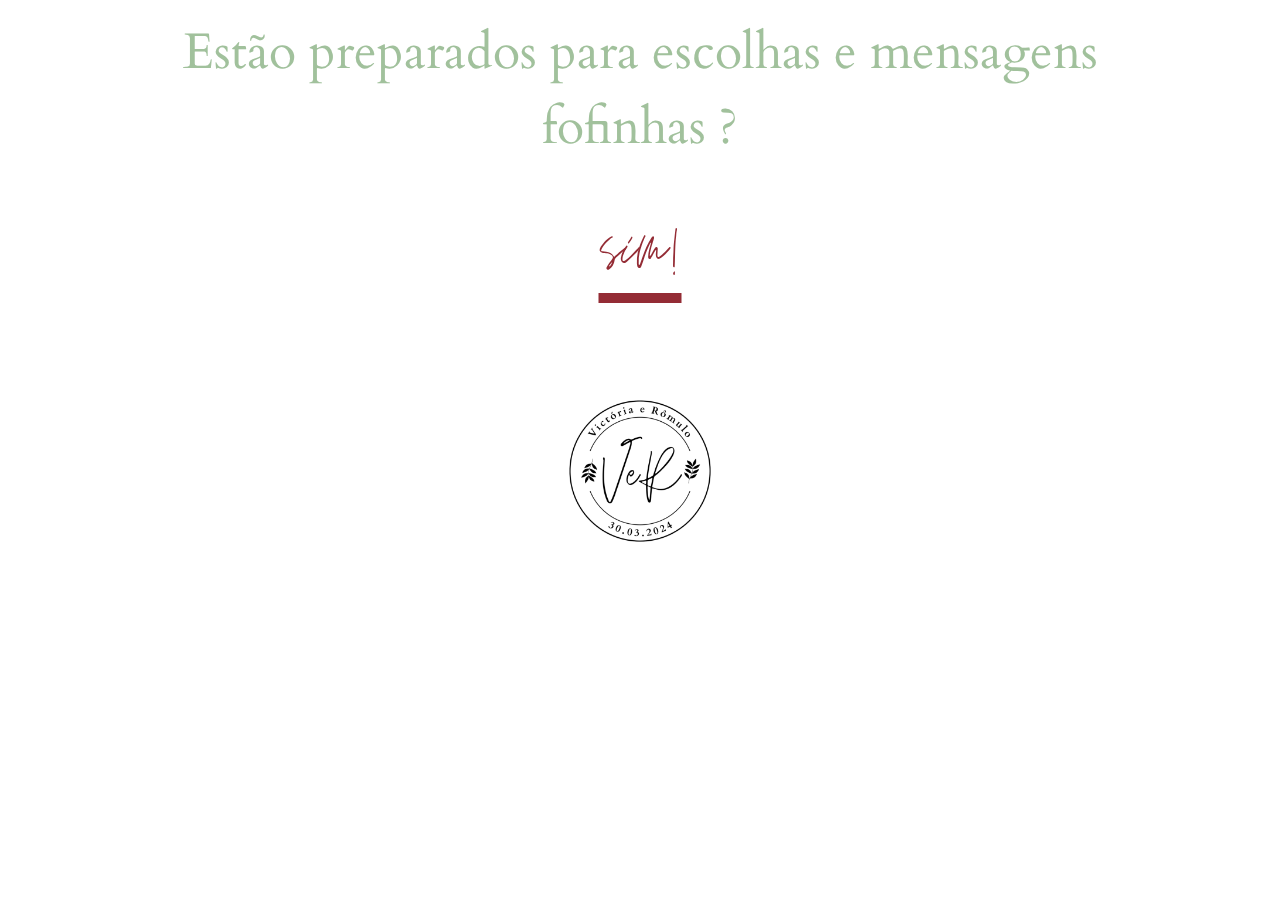
==== commit c653d74a: "fix msg padrinhos" ====
--- a/padrinhos/index.html
+++ b/padrinhos/index.html
@@ -14,13 +14,9 @@
 </head>
 <body>
     <div id="aceitar">
-      <label class="text">Estão prontos para futuras escolhas e mensagens fofinhas ?</label>
+      <label class="text" style="font-size: 50px;">Estão preparados para escolhas e mensagens fofinhas ?</label>
       <br>
-      <label class="title" onclick="aceitar()"><u>sim</u></lebel>
-      <br>
-      <label class="text">ou</lebel>
-      <br>
-      <label class="title" onclick="aceitar()"><u>sim</u></lebel>
+      <label class="title" style="font-size: 100px;" onclick="aceitar()"><u>sim!</u></lebel>
     </div>
     <div id="content">
       <div class="top">
